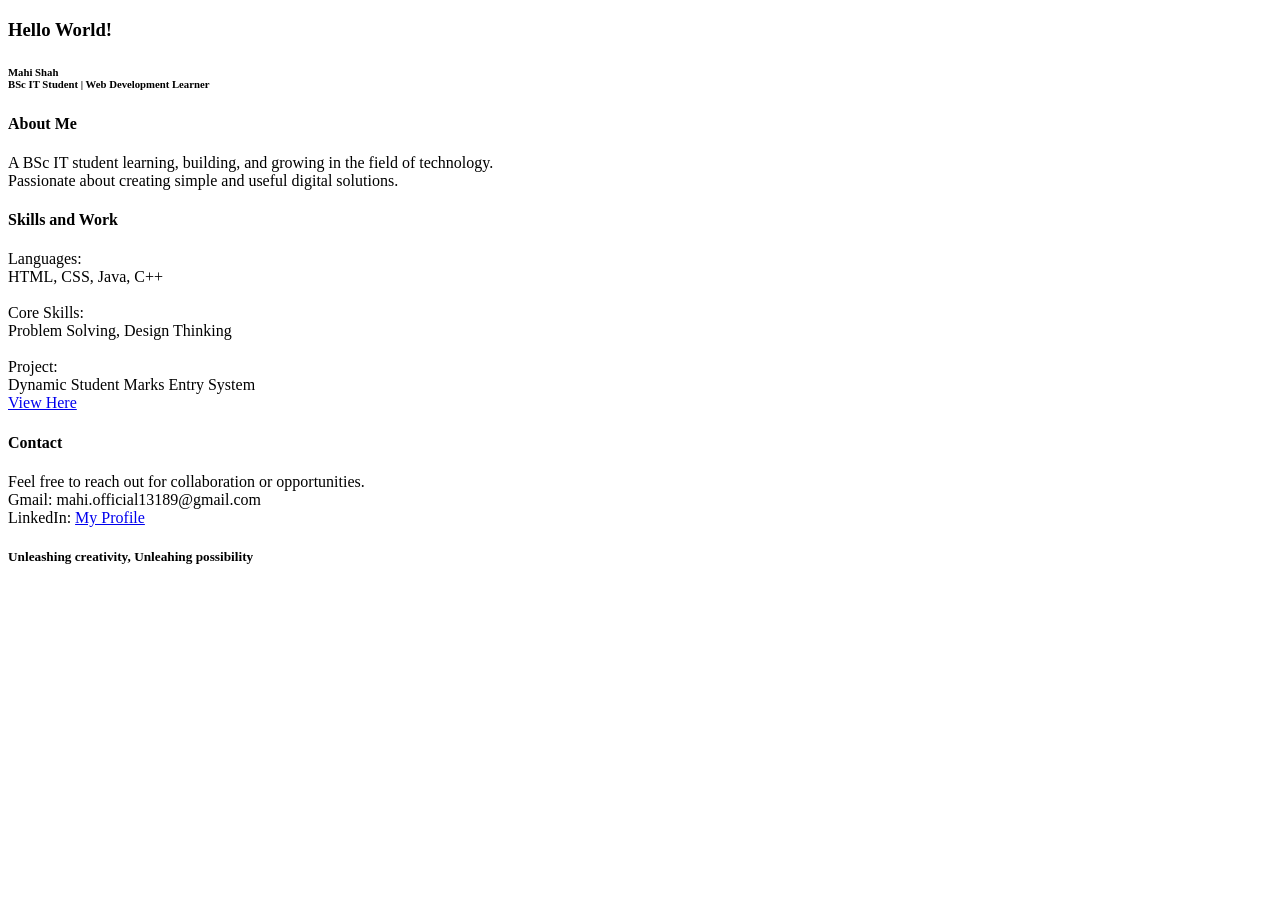
==== index.html @ 294aff4b "Add files via upload" ====
<!DOCTYPE html>
 <html>
 <head>
  <title> My Portfolio </title>
  <link rel="stylesheet" href="D:\mahi\my portfolio" /> 
  </head>
 

 <body>
  <div id="pg1">
  <h3> Hello World! </h3>
  <h6> Mahi Shah <br>
       BSc IT Student | Web Development Learner </h6>
  </div>

  <div id="pg2">
  <h4> About Me </h4>
   A BSc IT student learning, building, and growing in the field of technology. <br>
   Passionate about creating simple and useful digital solutions.
  </div>
  

  <div id="pg3">
  <h4> Skills and Work </h4>
   Languages: <br>
   HTML, CSS, Java, C++ <br> <br>

   Core Skills: <br>
   Problem Solving, Design Thinking <br> <br>

   Project: <br>
   Dynamic Student Marks Entry System <br>
  <a href="file:///D:/mahi/WT%20Final.html" target="_blank"> View Here </a>
  </div>
  

  <div id="pg4">
  <h4> Contact</h4>
   Feel free to reach out for collaboration or opportunities. <br>
   Gmail: mahi.official13189@gmail.com <br>
   LinkedIn: <a href="https://www.linkedin.com/in/mahi-shah-3b2046282?utm_source=share_via&utm_content=profile&utm_medium=member_android" target="_blank">     My Profile </a>
  </div>
  

  <div id="pg5">
  <h5> Unleashing creativity, Unleahing possibility </h5>
  </div>
  

 </body>
 </html>
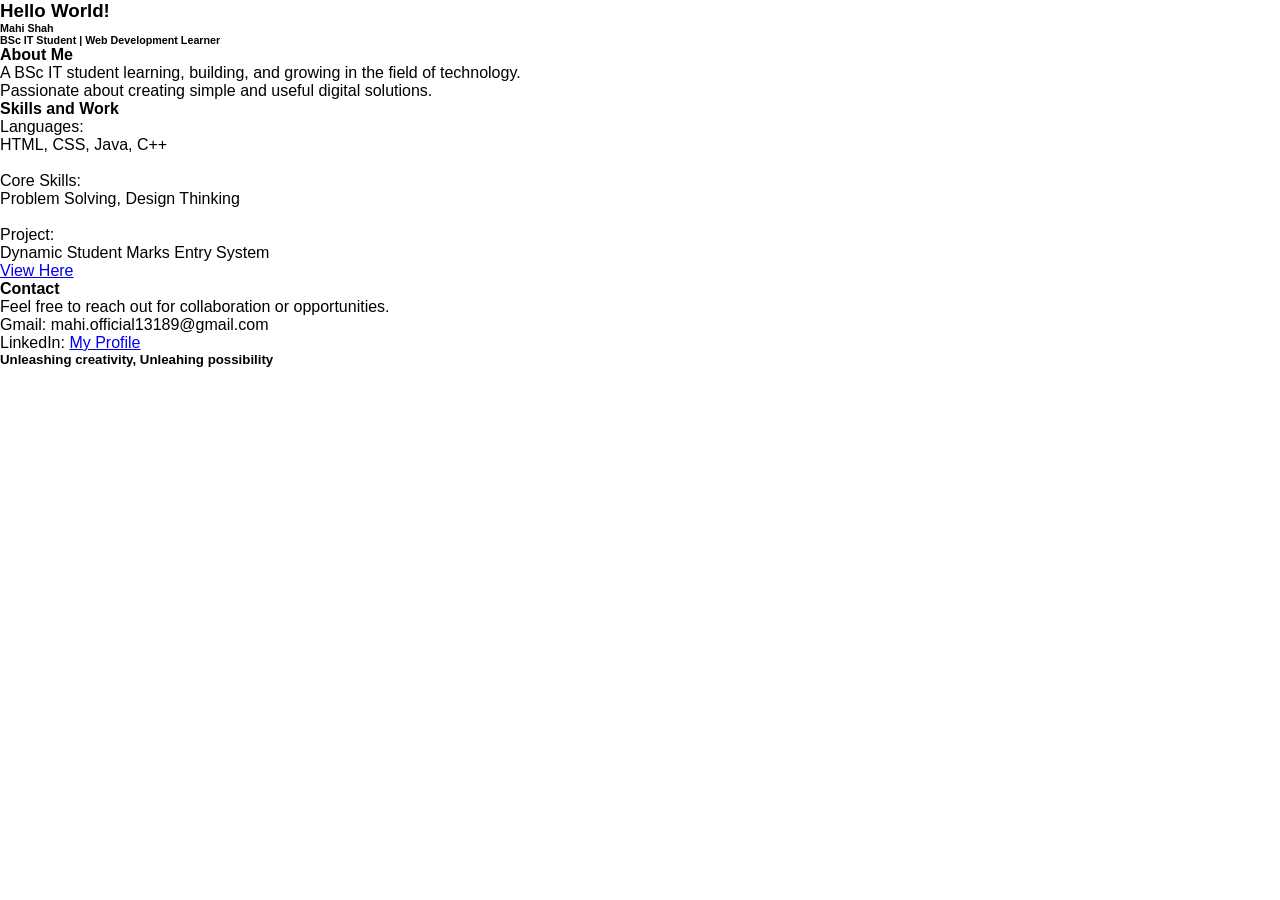
==== commit d572e065: "Add files via upload" ====
--- a/index.html
+++ b/index.html
@@ -2,7 +2,7 @@
  <html>
  <head>
   <title> My Portfolio </title>
-  <link rel="stylesheet" href="D:\mahi\my portfolio" /> 
+  <link rel="stylesheet" href="style.css" /> 
   </head>
  
 
--- a/style.css
+++ b/style.css
@@ -0,0 +1,83 @@
+* {
+    margin: 0;
+    padding: 0;
+    box-sizing: border-box;
+    font-family: Arial, sans-serif;
+}
+
+/* NAVBAR */
+nav {
+    display: flex;
+    justify-content: space-between;
+    padding: 15px 40px;
+    background: #222;
+    color: white;
+}
+
+nav ul {
+    list-style: none;
+    display: flex;
+    gap: 20px;
+}
+
+nav a {
+    color: white;
+    text-decoration: none;
+}
+
+/* HERO */
+.hero {
+    height: 90vh;
+    display: flex;
+    flex-direction: column;
+    justify-content: center;
+    align-items: center;
+    background: #f5f5f5;
+    text-align: center;
+}
+
+.hero h1 {
+    font-size: 2.5rem;
+}
+
+.hero h2 {
+    margin: 10px 0;
+}
+
+.btn {
+    margin-top: 20px;
+    padding: 10px 20px;
+    background: #222;
+    color: white;
+    text-decoration: none;
+    border-radius: 5px;
+}
+
+/* SECTIONS */
+.section {
+    padding: 60px 40px;
+    text-align: center;
+}
+
+.skill-box {
+    margin: 20px 0;
+}
+
+/* PROJECTS */
+.project {
+    margin: 20px 0;
+}
+
+.project a {
+    display: inline-block;
+    margin-top: 10px;
+    color: blue;
+}
+
+/* FOOTER */
+footer {
+    padding: 20px;
+    text-align: center;
+    background: #222;
+    color: white;
+}
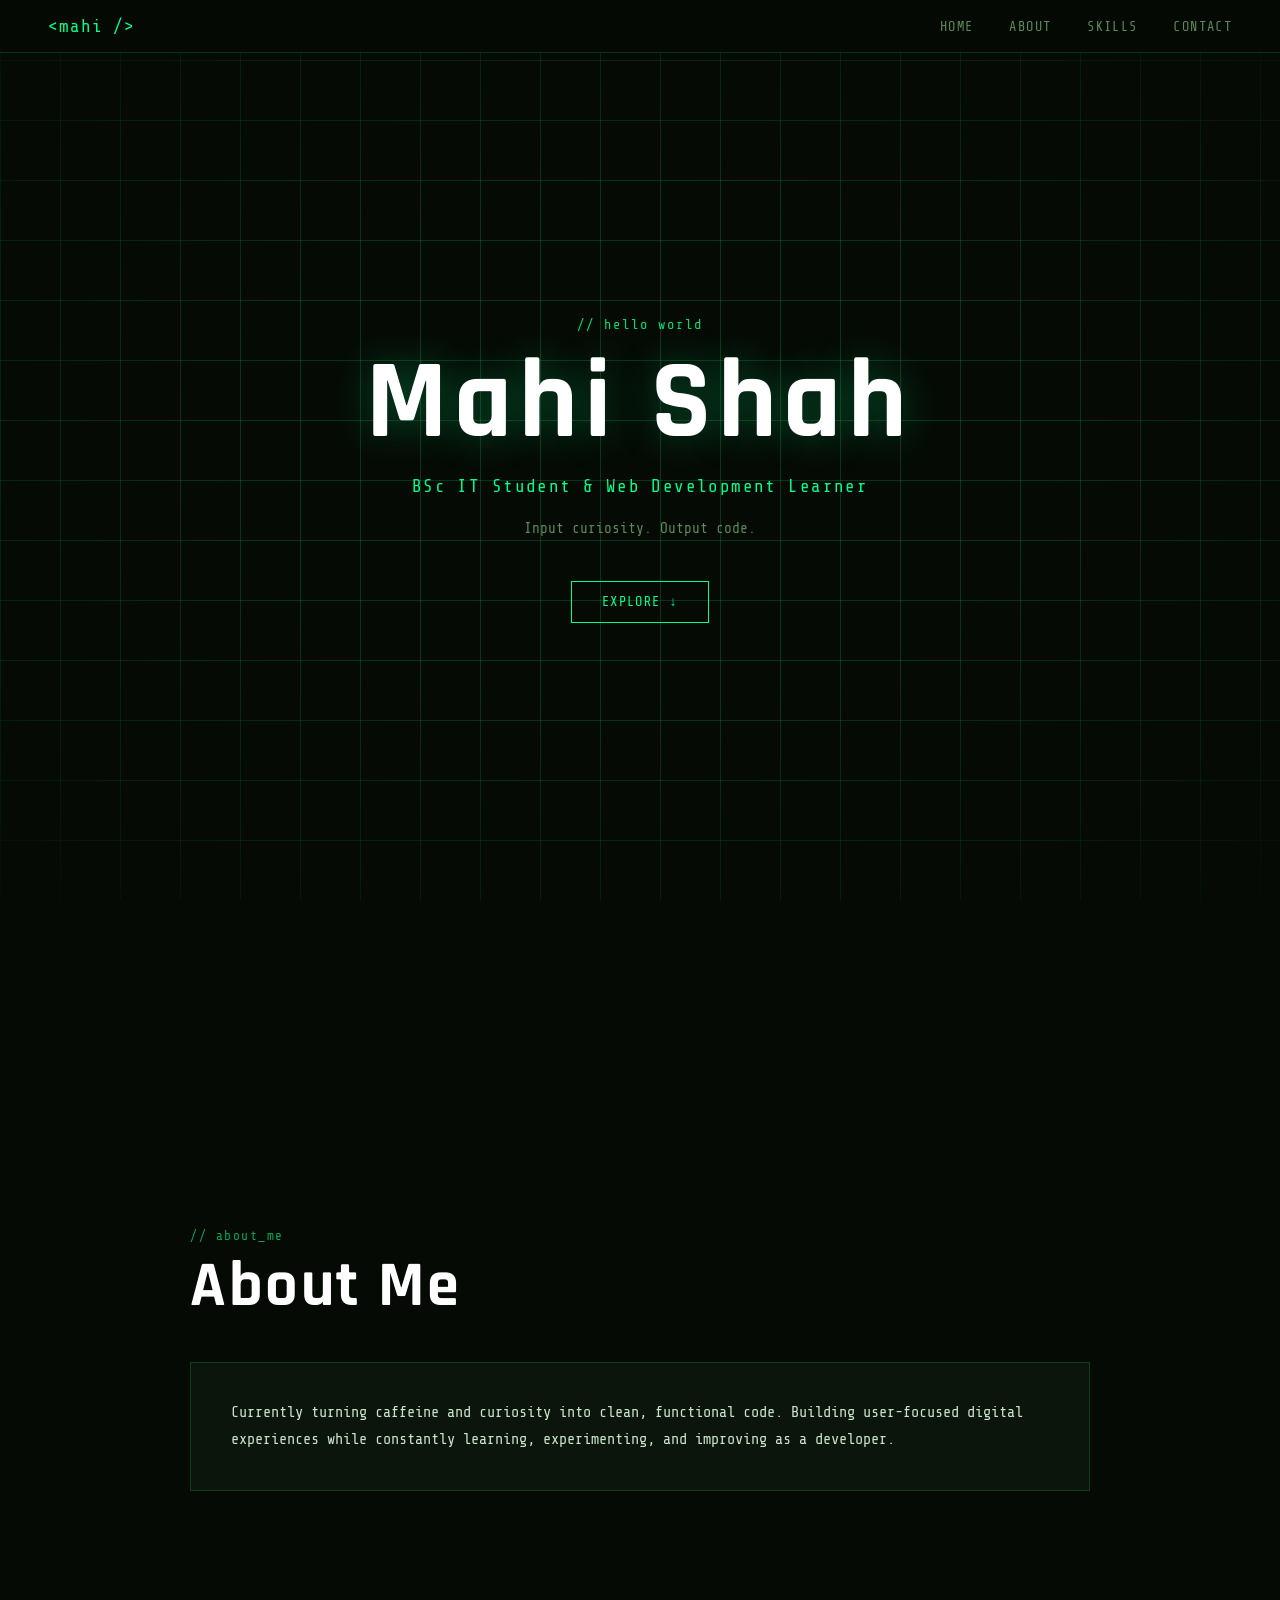
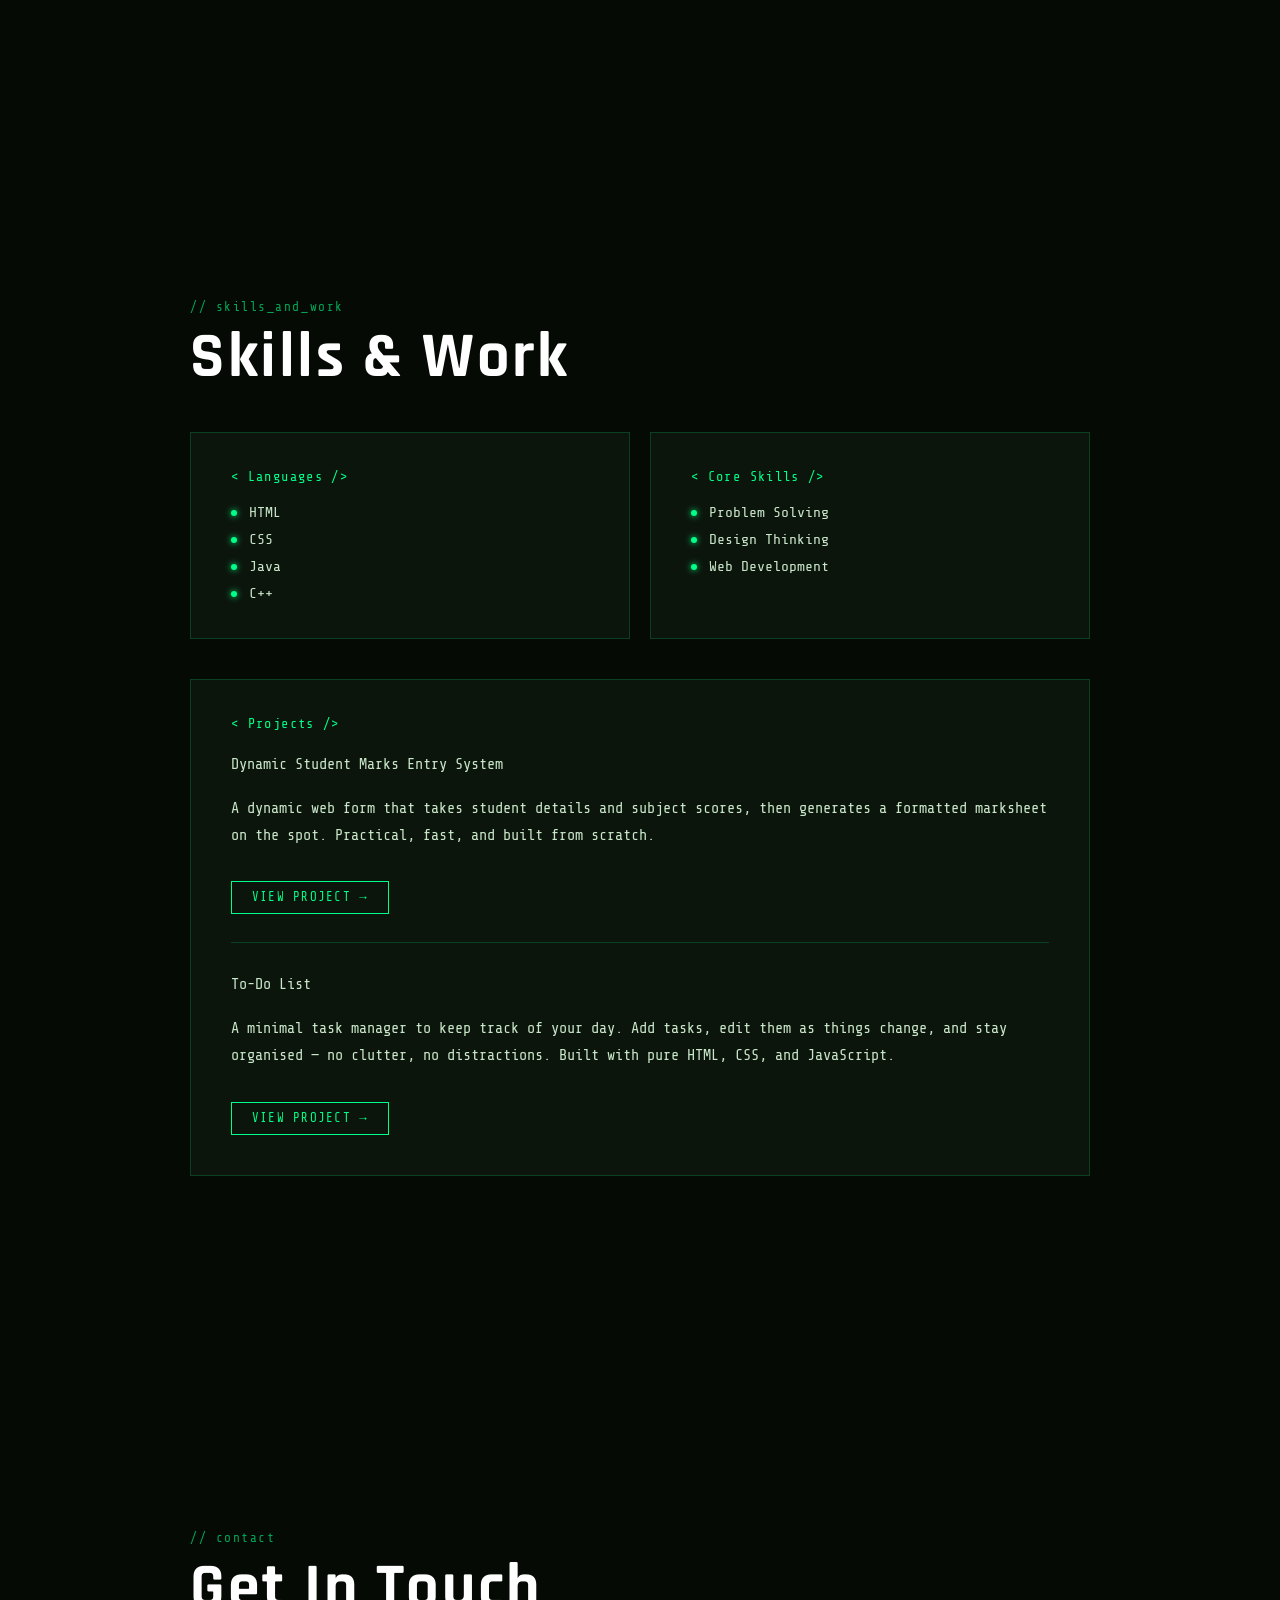
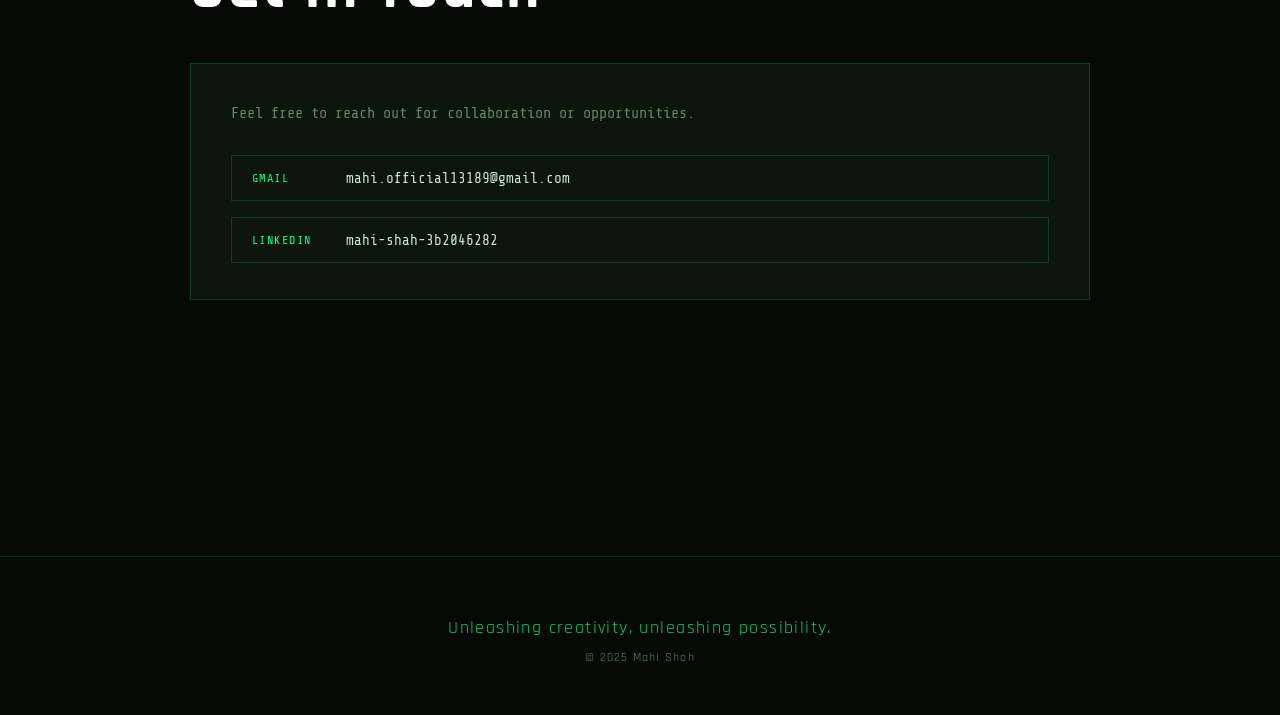
==== commit 20271f05: "Add files via upload" ====
--- a/index.html
+++ b/index.html
@@ -1,51 +1,121 @@
-<!DOCTYPE html>
- <html>
- <head>
-  <title> My Portfolio </title>
-  <link rel="stylesheet" href="style.css" /> 
-  </head>
- 
-
- <body>
-  <div id="pg1">
-  <h3> Hello World! </h3>
-  <h6> Mahi Shah <br>
-       BSc IT Student | Web Development Learner </h6>
-  </div>
-
-  <div id="pg2">
-  <h4> About Me </h4>
-   A BSc IT student learning, building, and growing in the field of technology. <br>
-   Passionate about creating simple and useful digital solutions.
-  </div>
-  
-
-  <div id="pg3">
-  <h4> Skills and Work </h4>
-   Languages: <br>
-   HTML, CSS, Java, C++ <br> <br>
-
-   Core Skills: <br>
-   Problem Solving, Design Thinking <br> <br>
-
-   Project: <br>
-   Dynamic Student Marks Entry System <br>
-  <a href="file:///D:/mahi/WT%20Final.html" target="_blank"> View Here </a>
-  </div>
-  
-
-  <div id="pg4">
-  <h4> Contact</h4>
-   Feel free to reach out for collaboration or opportunities. <br>
-   Gmail: mahi.official13189@gmail.com <br>
-   LinkedIn: <a href="https://www.linkedin.com/in/mahi-shah-3b2046282?utm_source=share_via&utm_content=profile&utm_medium=member_android" target="_blank">     My Profile </a>
-  </div>
-  
-
-  <div id="pg5">
-  <h5> Unleashing creativity, Unleahing possibility </h5>
-  </div>
-  
-
- </body>
- </html>+<!DOCTYPE html>
+<html lang="en">
+<head>
+  <meta charset="UTF-8" />
+  <meta name="viewport" content="width=device-width, initial-scale=1.0"/>
+  <title>Mahi Shah — Portfolio</title>
+  <link rel="stylesheet" href="style.css" />
+  <link href="https://fonts.googleapis.com/css2?family=Share+Tech+Mono&family=Rajdhani:wght@300;500;700&display=swap" rel="stylesheet"/>
+</head>
+<body>
+
+  <!-- NAV -->
+  <nav>
+    <span class="nav-logo">&lt;mahi /&gt;</span>
+    <ul>
+      <li><a href="#home">Home</a></li>
+      <li><a href="#about">About</a></li>
+      <li><a href="#skills">Skills</a></li>
+      <li><a href="#contact">Contact</a></li>
+    </ul>
+  </nav>
+
+  <!-- HERO -->
+  <section id="home" class="section hero">
+    <div class="hero-content">
+      <p class="tag">// hello world</p>
+      <h1>Mahi Shah</h1>
+      <h2>BSc IT Student &amp; Web Development Learner</h2>
+      <p class="hero-sub">Input curiosity. Output code.</p>
+      <a href="#about" class="btn">Explore &darr;</a>
+    </div>
+    <div class="grid-bg"></div>
+  </section>
+
+  <!-- ABOUT -->
+  <section id="about" class="section">
+    <div class="container">
+      <p class="section-tag">// about_me</p>
+      <h3 class="section-title">About Me</h3>
+      <div class="card">
+        <p>Currently turning caffeine and curiosity into clean, functional code. Building user-focused digital experiences while constantly learning, experimenting, and improving as a developer.</p>
+      </div>
+    </div>
+  </section>
+
+  <!-- SKILLS & PROJECT -->
+  <section id="skills" class="section">
+    <div class="container">
+      <p class="section-tag">// skills_and_work</p>
+      <h3 class="section-title">Skills &amp; Work</h3>
+
+      <div class="skills-grid">
+        <div class="card">
+          <h4 class="card-title">&lt; Languages /&gt;</h4>
+          <ul class="skill-list">
+            <li><span class="dot"></span>HTML</li>
+            <li><span class="dot"></span>CSS</li>
+            <li><span class="dot"></span>Java</li>
+            <li><span class="dot"></span>C++</li>
+          </ul>
+        </div>
+
+        <div class="card">
+          <h4 class="card-title">&lt; Core Skills /&gt;</h4>
+          <ul class="skill-list">
+            <li><span class="dot"></span>Problem Solving</li>
+            <li><span class="dot"></span>Design Thinking</li>
+            <li><span class="dot"></span>Web Development</li>
+          </ul>
+        </div>
+
+        <div class="card project-card">
+          <h4 class="card-title">&lt; Projects /&gt;</h4>
+
+          <div class="project-item">
+            <p class="project-name">Dynamic Student Marks Entry System</p>
+            <p class="project-desc">A dynamic web form that takes student details and subject scores, then generates a formatted marksheet on the spot. Practical, fast, and built from scratch.</p>
+            <a href="https://mahi600.github.io/student-marks-entry-system/" class="btn btn-small" target="_blank">View Project &rarr;</a>
+          </div>
+
+          <div class="project-divider"></div>
+
+          <div class="project-item">
+            <p class="project-name">To-Do List</p>
+            <p class="project-desc">A minimal task manager to keep track of your day. Add tasks, edit them as things change, and stay organised — no clutter, no distractions. Built with pure HTML, CSS, and JavaScript.</p>
+            <a href="https://mahi600.github.io/to-do-list/" class="btn btn-small" target="_blank">View Project &rarr;</a>
+          </div>
+        </div>
+      </div>
+    </div>
+  </section>
+
+  <!-- CONTACT -->
+  <section id="contact" class="section">
+    <div class="container">
+      <p class="section-tag">// contact</p>
+      <h3 class="section-title">Get In Touch</h3>
+      <div class="card contact-card">
+        <p>Feel free to reach out for collaboration or opportunities.</p>
+        <div class="contact-links">
+          <a href="mailto:mahi.official13189@gmail.com" class="contact-item">
+            <span class="contact-label">Gmail</span>
+            <span class="contact-value">mahi.official13189@gmail.com</span>
+          </a>
+          <a href="https://www.linkedin.com/in/mahi-shah-3b2046282" target="_blank" class="contact-item">
+            <span class="contact-label">LinkedIn</span>
+            <span class="contact-value">mahi-shah-3b2046282</span>
+          </a>
+        </div>
+      </div>
+    </div>
+  </section>
+
+  <!-- FOOTER -->
+  <footer>
+    <p>Unleashing creativity, unleashing possibility.</p>
+    <p class="footer-copy">&copy; 2025 Mahi Shah</p>
+  </footer>
+
+</body>
+</html>
--- a/style.css
+++ b/style.css
@@ -1,83 +1,380 @@
-* {
-    margin: 0;
-    padding: 0;
-    box-sizing: border-box;
-    font-family: Arial, sans-serif;
-}
-
-/* NAVBAR */
-nav {
-    display: flex;
-    justify-content: space-between;
-    padding: 15px 40px;
-    background: #222;
-    color: white;
-}
-
-nav ul {
-    list-style: none;
-    display: flex;
-    gap: 20px;
-}
-
-nav a {
-    color: white;
-    text-decoration: none;
-}
-
-/* HERO */
-.hero {
-    height: 90vh;
-    display: flex;
-    flex-direction: column;
-    justify-content: center;
-    align-items: center;
-    background: #f5f5f5;
-    text-align: center;
-}
-
-.hero h1 {
-    font-size: 2.5rem;
-}
-
-.hero h2 {
-    margin: 10px 0;
-}
-
-.btn {
-    margin-top: 20px;
-    padding: 10px 20px;
-    background: #222;
-    color: white;
-    text-decoration: none;
-    border-radius: 5px;
-}
-
-/* SECTIONS */
-.section {
-    padding: 60px 40px;
-    text-align: center;
-}
-
-.skill-box {
-    margin: 20px 0;
-}
-
-/* PROJECTS */
-.project {
-    margin: 20px 0;
-}
-
-.project a {
-    display: inline-block;
-    margin-top: 10px;
-    color: blue;
-}
-
-/* FOOTER */
-footer {
-    padding: 20px;
-    text-align: center;
-    background: #222;
-    color: white;
-}+/* ===== RESET & BASE ===== */
+*, *::before, *::after {
+  box-sizing: border-box;
+  margin: 0;
+  padding: 0;
+}
+
+:root {
+  --green: #00ff88;
+  --green-dim: #00cc6a;
+  --green-glow: rgba(0, 255, 136, 0.15);
+  --green-glow-strong: rgba(0, 255, 136, 0.3);
+  --bg: #050a05;
+  --bg2: #080f08;
+  --surface: #0c150c;
+  --border: rgba(0, 255, 136, 0.18);
+  --text: #c8e6c9;
+  --text-dim: #5a8a5a;
+  --font-mono: 'Share Tech Mono', monospace;
+  --font-display: 'Rajdhani', sans-serif;
+}
+
+html {
+  scroll-behavior: smooth;
+}
+
+body {
+  background-color: var(--bg);
+  color: var(--text);
+  font-family: var(--font-mono);
+  overflow-x: hidden;
+}
+
+/* ===== NAV ===== */
+nav {
+  position: fixed;
+  top: 0;
+  width: 100%;
+  z-index: 100;
+  display: flex;
+  align-items: center;
+  justify-content: space-between;
+  padding: 16px 48px;
+  background: rgba(5, 10, 5, 0.85);
+  backdrop-filter: blur(12px);
+  border-bottom: 1px solid var(--border);
+}
+
+.nav-logo {
+  font-family: var(--font-mono);
+  font-size: 1.1rem;
+  color: var(--green);
+  letter-spacing: 0.05em;
+}
+
+nav ul {
+  list-style: none;
+  display: flex;
+  gap: 36px;
+}
+
+nav ul li a {
+  text-decoration: none;
+  color: var(--text-dim);
+  font-size: 0.85rem;
+  letter-spacing: 0.1em;
+  text-transform: uppercase;
+  transition: color 0.2s;
+}
+
+nav ul li a:hover {
+  color: var(--green);
+}
+
+/* ===== SECTIONS ===== */
+.section {
+  min-height: 100vh;
+  display: flex;
+  align-items: center;
+  justify-content: center;
+  padding: 100px 48px 60px;
+  position: relative;
+}
+
+.container {
+  width: 100%;
+  max-width: 900px;
+}
+
+.section-tag {
+  font-size: 0.8rem;
+  color: var(--green-dim);
+  letter-spacing: 0.12em;
+  margin-bottom: 8px;
+  opacity: 0.8;
+}
+
+.section-title {
+  font-family: var(--font-display);
+  font-size: clamp(2.5rem, 6vw, 4rem);
+  font-weight: 700;
+  color: #fff;
+  letter-spacing: 0.04em;
+  margin-bottom: 40px;
+  line-height: 1.1;
+}
+
+/* ===== HERO ===== */
+.hero {
+  flex-direction: column;
+  text-align: center;
+  position: relative;
+  overflow: hidden;
+}
+
+.hero-content {
+  position: relative;
+  z-index: 2;
+  max-width: 700px;
+}
+
+.tag {
+  font-size: 0.85rem;
+  color: var(--green);
+  letter-spacing: 0.15em;
+  margin-bottom: 16px;
+  opacity: 0.85;
+}
+
+.hero h1 {
+  font-family: var(--font-display);
+  font-size: clamp(3.5rem, 10vw, 7rem);
+  font-weight: 700;
+  color: #ffffff;
+  letter-spacing: 0.06em;
+  line-height: 1;
+  margin-bottom: 16px;
+  text-shadow: 0 0 40px var(--green-glow-strong);
+}
+
+.hero h2 {
+  font-family: var(--font-mono);
+  font-size: clamp(0.85rem, 2vw, 1.1rem);
+  color: var(--green);
+  letter-spacing: 0.08em;
+  font-weight: normal;
+  margin-bottom: 20px;
+}
+
+.hero-sub {
+  font-size: 0.9rem;
+  color: var(--text-dim);
+  margin-bottom: 40px;
+  line-height: 1.7;
+}
+
+/* Animated grid background */
+.grid-bg {
+  position: absolute;
+  inset: 0;
+  z-index: 1;
+  background-image:
+    linear-gradient(var(--border) 1px, transparent 1px),
+    linear-gradient(90deg, var(--border) 1px, transparent 1px);
+  background-size: 60px 60px;
+  mask-image: radial-gradient(ellipse 80% 70% at 50% 50%, black 40%, transparent 100%);
+  animation: gridPulse 6s ease-in-out infinite;
+}
+
+@keyframes gridPulse {
+  0%, 100% { opacity: 0.4; }
+  50% { opacity: 0.7; }
+}
+
+/* ===== BUTTONS ===== */
+.btn {
+  display: inline-block;
+  padding: 12px 30px;
+  border: 1px solid var(--green);
+  color: var(--green);
+  text-decoration: none;
+  font-family: var(--font-mono);
+  font-size: 0.85rem;
+  letter-spacing: 0.1em;
+  text-transform: uppercase;
+  transition: background 0.25s, box-shadow 0.25s, color 0.25s;
+  cursor: pointer;
+}
+
+.btn:hover {
+  background: var(--green-glow);
+  box-shadow: 0 0 20px var(--green-glow-strong), inset 0 0 20px var(--green-glow);
+  color: #fff;
+}
+
+.btn-small {
+  padding: 8px 20px;
+  font-size: 0.78rem;
+  margin-top: 16px;
+}
+
+/* ===== CARDS ===== */
+.card {
+  background: var(--surface);
+  border: 1px solid var(--border);
+  padding: 36px 40px;
+  margin-bottom: 20px;
+  position: relative;
+  transition: border-color 0.3s, box-shadow 0.3s;
+}
+
+.card::before {
+  content: '';
+  position: absolute;
+  top: 0; left: 0;
+  width: 3px; height: 100%;
+  background: var(--green);
+  opacity: 0;
+  transition: opacity 0.3s;
+}
+
+.card:hover {
+  border-color: rgba(0, 255, 136, 0.4);
+  box-shadow: 0 0 30px var(--green-glow);
+}
+
+.card:hover::before {
+  opacity: 1;
+}
+
+.card p {
+  font-size: 0.95rem;
+  color: var(--text);
+  line-height: 1.8;
+  margin-bottom: 16px;
+}
+
+.card p:last-child {
+  margin-bottom: 0;
+}
+
+.card-title {
+  font-family: var(--font-mono);
+  font-size: 0.85rem;
+  color: var(--green);
+  letter-spacing: 0.1em;
+  margin-bottom: 20px;
+  font-weight: normal;
+}
+
+/* ===== SKILLS GRID ===== */
+.skills-grid {
+  display: grid;
+  grid-template-columns: 1fr 1fr;
+  gap: 20px;
+}
+
+.project-card {
+  grid-column: 1 / -1;
+}
+
+.skill-list {
+  list-style: none;
+  display: flex;
+  flex-direction: column;
+  gap: 10px;
+}
+
+.skill-list li {
+  display: flex;
+  align-items: center;
+  gap: 12px;
+  font-size: 0.92rem;
+  color: var(--text);
+}
+
+.dot {
+  display: inline-block;
+  width: 6px;
+  height: 6px;
+  background: var(--green);
+  border-radius: 50%;
+  flex-shrink: 0;
+  box-shadow: 0 0 6px var(--green);
+}
+
+.project-divider {
+  border: none;
+  border-top: 1px solid var(--border);
+  margin: 28px 0;
+}
+
+.project-item {
+  margin-bottom: 4px;
+}
+
+
+  font-family: var(--font-display);
+  font-size: 1.4rem;
+  font-weight: 700;
+  color: #fff;
+  margin-bottom: 10px !important;
+}
+
+.project-desc {
+  color: var(--text-dim) !important;
+  font-size: 0.88rem !important;
+}
+
+/* ===== CONTACT ===== */
+.contact-card p {
+  margin-bottom: 28px !important;
+  color: var(--text-dim) !important;
+}
+
+.contact-links {
+  display: flex;
+  flex-direction: column;
+  gap: 16px;
+}
+
+.contact-item {
+  display: flex;
+  align-items: center;
+  gap: 24px;
+  text-decoration: none;
+  padding: 14px 20px;
+  border: 1px solid var(--border);
+  transition: background 0.25s, border-color 0.25s;
+}
+
+.contact-item:hover {
+  background: var(--green-glow);
+  border-color: var(--green);
+}
+
+.contact-label {
+  font-size: 0.75rem;
+  color: var(--green);
+  letter-spacing: 0.12em;
+  text-transform: uppercase;
+  min-width: 70px;
+}
+
+.contact-value {
+  font-size: 0.9rem;
+  color: var(--text);
+}
+
+/* ===== FOOTER ===== */
+footer {
+  text-align: center;
+  padding: 60px 48px 40px;
+  border-top: 1px solid var(--border);
+}
+
+footer p {
+  font-family: var(--font-display);
+  font-size: 1.1rem;
+  color: var(--green-dim);
+  letter-spacing: 0.08em;
+  margin-bottom: 10px;
+}
+
+.footer-copy {
+  font-size: 0.78rem !important;
+  color: var(--text-dim) !important;
+  letter-spacing: 0.1em;
+}
+
+/* ===== RESPONSIVE ===== */
+@media (max-width: 640px) {
+  nav { padding: 14px 20px; }
+  nav ul { gap: 20px; }
+  .section { padding: 80px 20px 40px; }
+  .card { padding: 24px 20px; }
+  .skills-grid { grid-template-columns: 1fr; }
+  .project-card { grid-column: auto; }
+  footer { padding: 40px 20px 30px; }
+}
